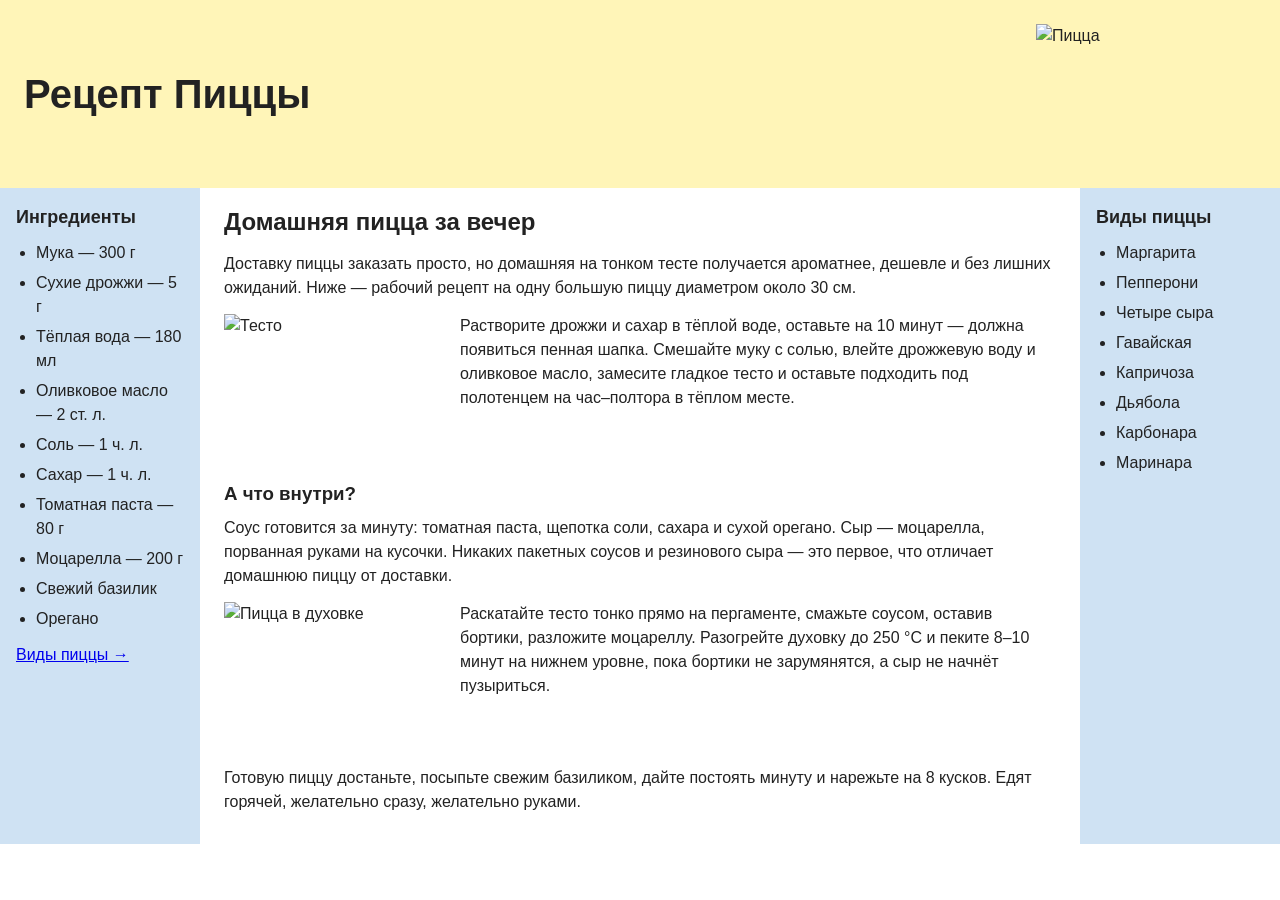
==== index.html @ 2e4ef30d "Корневой index.html — редирект на рецепт для GitHub Pages" ====
<!DOCTYPE html>
<html lang="ru">
<head>
  <meta charset="UTF-8">
  <meta http-equiv="refresh" content="0; url=internet-programming/task%201/index.html">
  <title>Рецепт Пиццы</title>
</head>
<body>
  <p><a href="internet-programming/task%201/index.html">Перейти к рецепту</a></p>
</body>
</html>
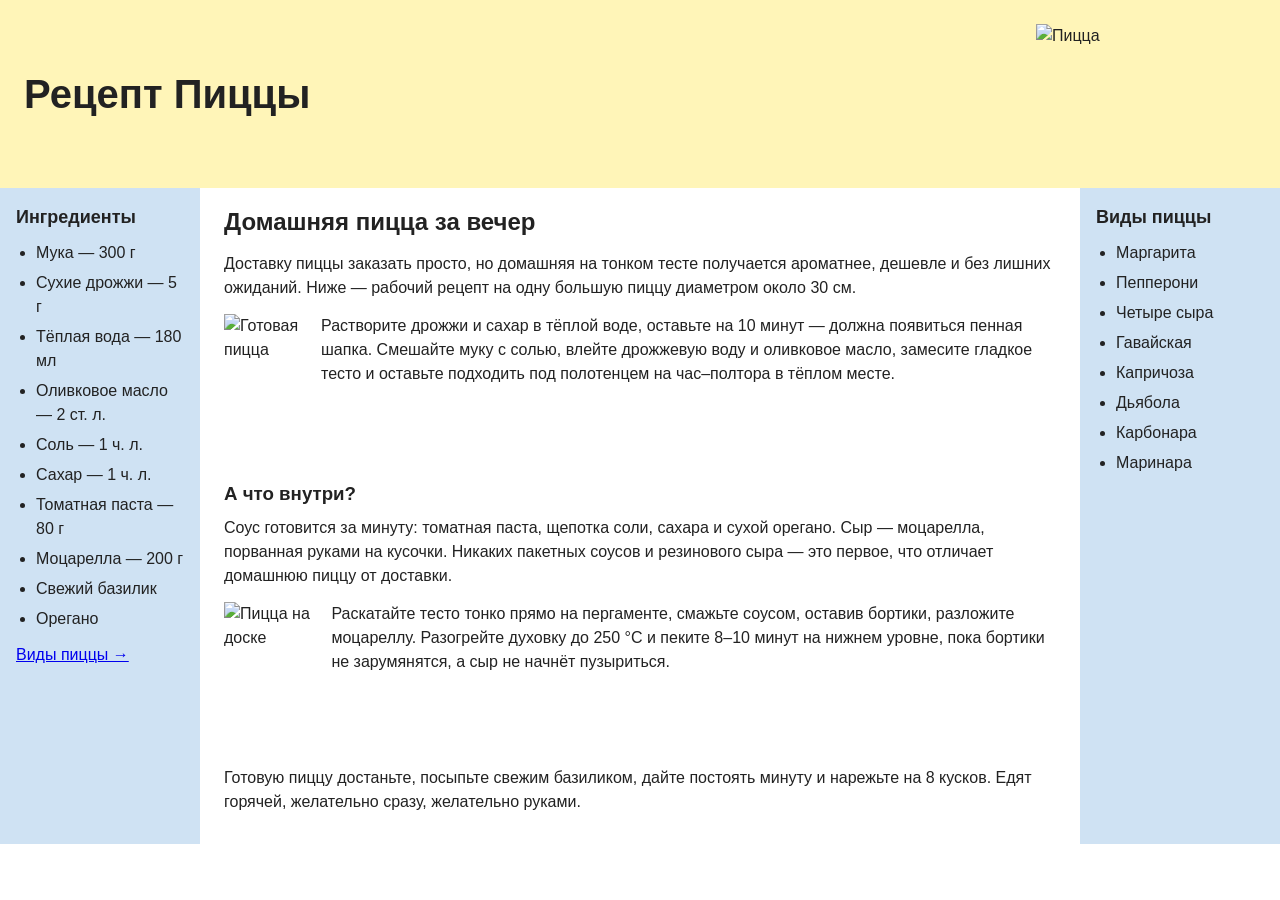
==== commit c2e345ba: "Корневой index.html: пустой body, чтобы не мигала ссылка-фолбэк" ====
--- a/index.html
+++ b/index.html
@@ -5,7 +5,5 @@
   <meta http-equiv="refresh" content="0; url=internet-programming/task%201/index.html">
   <title>Рецепт Пиццы</title>
 </head>
-<body>
-  <p><a href="internet-programming/task%201/index.html">Перейти к рецепту</a></p>
-</body>
+<body></body>
 </html>
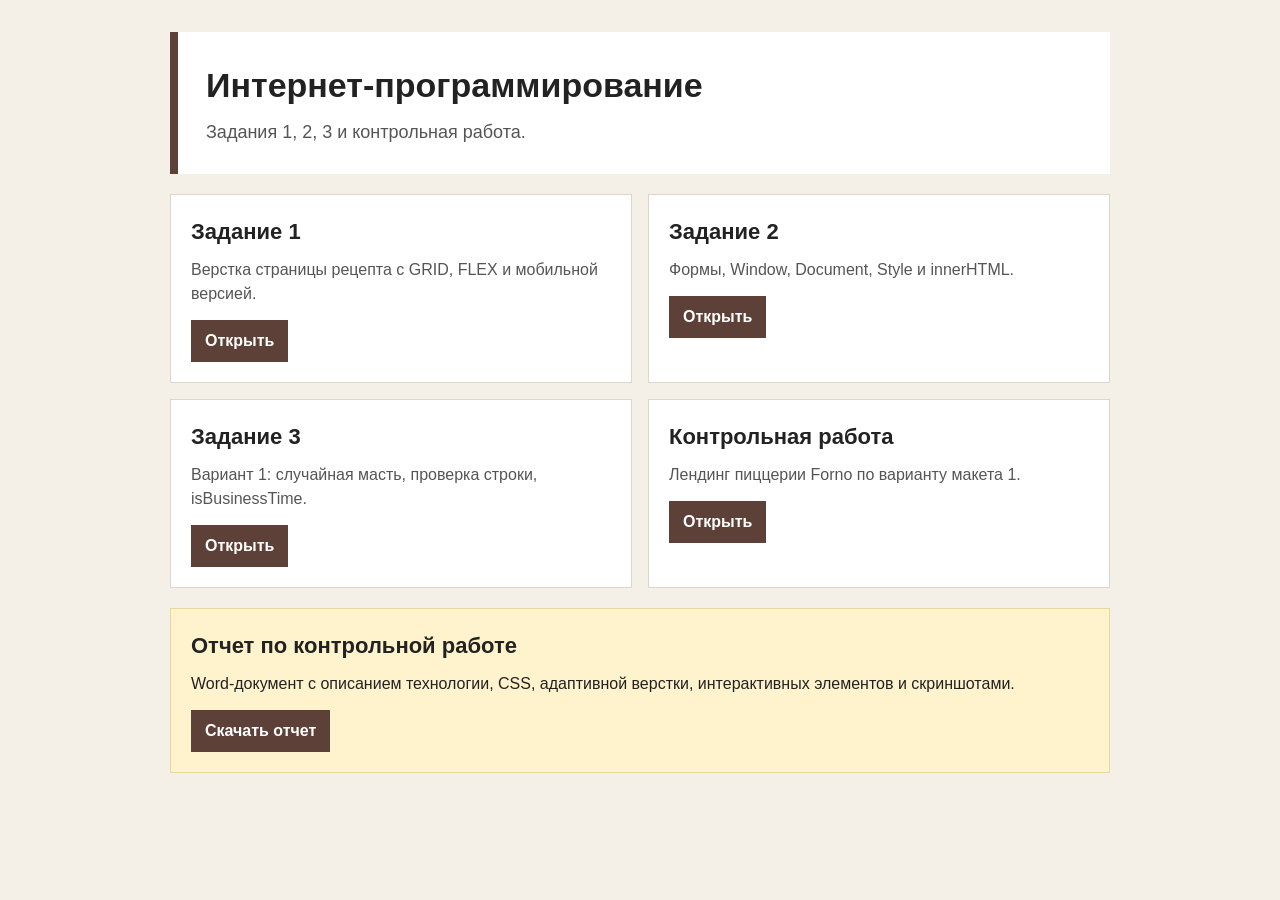
==== commit 996e9f07: "Prepare internet programming submission" ====
--- a/index.html
+++ b/index.html
@@ -2,8 +2,8 @@
 <html lang="ru">
 <head>
   <meta charset="UTF-8">
-  <meta http-equiv="refresh" content="0; url=internet-programming/task%201/index.html">
-  <title>Рецепт Пиццы</title>
+  <meta http-equiv="refresh" content="0; url=internet-programming/index.html">
+  <title>Интернет-программирование</title>
 </head>
 <body></body>
 </html>
